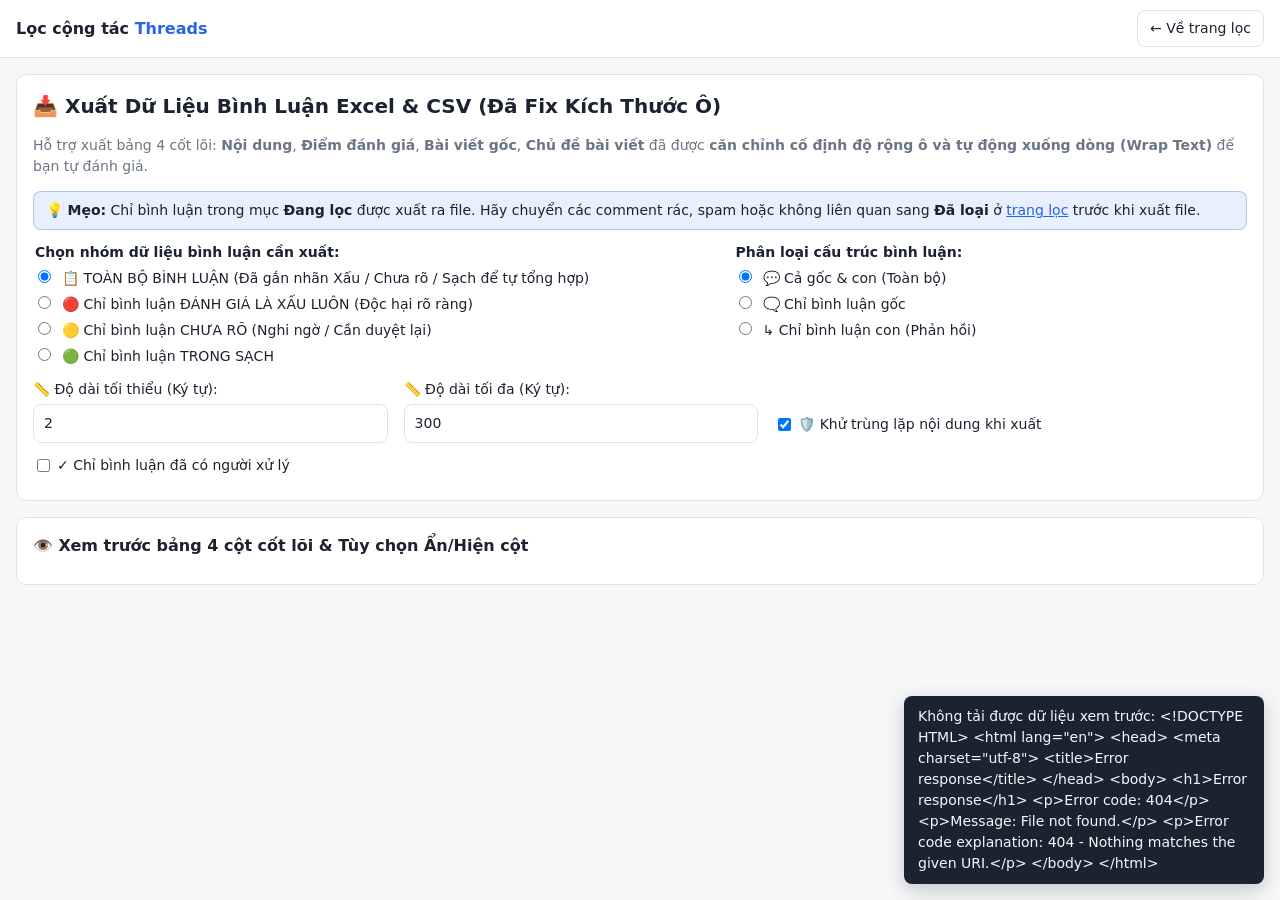
==== src/ThreadsToxic.Web/wwwroot/export.html @ dfff082c "feat: Kho phụ, xuất Excel/CSV, chuyển database lên Supabase, deploy Railway - Kho phụ (review_queue)" ====
<!doctype html>
<html lang="vi">
<head>
  <meta charset="utf-8">
  <meta name="viewport" content="width=device-width, initial-scale=1">
  <title>Xuất Excel & CSV</title>
  <link rel="stylesheet" href="css/app.css">
</head>
<body>
  <header class="topbar">
    <div class="brand">Lọc cộng tác <span>Threads</span></div>
    <nav class="topnav"><a class="btn ghost" href="./">← Về trang lọc</a></nav>
  </header>

  <main class="page">
    <section class="panel">
      <h1 class="page-title">📥 Xuất Dữ Liệu Bình Luận Excel &amp; CSV (Đã Fix Kích Thước Ô)</h1>
      <p class="muted">Hỗ trợ xuất bảng 4 cốt lõi: <b>Nội dung</b>, <b>Điểm đánh giá</b>, <b>Bài viết gốc</b>, <b>Chủ đề bài viết</b>
        đã được <b>căn chỉnh cố định độ rộng ô và tự động xuống dòng (Wrap Text)</b> để bạn tự đánh giá.</p>
      <p class="note info">💡 <b>Mẹo:</b> Chỉ bình luận trong mục <b>Đang lọc</b> được xuất ra file. Hãy chuyển các comment rác, spam
        hoặc không liên quan sang <b>Đã loại</b> ở <a href="./">trang lọc</a> trước khi xuất file.</p>

      <form id="exportForm" class="export-options" autocomplete="off">
        <fieldset class="radio-group">
          <legend>Chọn nhóm dữ liệu bình luận cần xuất:</legend>
          <label><input type="radio" name="status" value="all" checked> 📋 TOÀN BỘ BÌNH LUẬN (Đã gắn nhãn Xấu / Chưa rõ / Sạch để tự tổng hợp)</label>
          <label><input type="radio" name="status" value="bad"> 🔴 Chỉ bình luận ĐÁNH GIÁ LÀ XẤU LUÔN (Độc hại rõ ràng)</label>
          <label><input type="radio" name="status" value="ambiguous"> 🟡 Chỉ bình luận CHƯA RÕ (Nghi ngờ / Cần duyệt lại)</label>
          <label><input type="radio" name="status" value="clean"> 🟢 Chỉ bình luận TRONG SẠCH</label>
        </fieldset>

        <fieldset class="radio-group">
          <legend>Phân loại cấu trúc bình luận:</legend>
          <label><input type="radio" name="type" value="all" checked> 💬 Cả gốc &amp; con (Toàn bộ)</label>
          <label><input type="radio" name="type" value="root"> 🗨️ Chỉ bình luận gốc</label>
          <label><input type="radio" name="type" value="reply"> ↳ Chỉ bình luận con (Phản hồi)</label>
        </fieldset>

        <div class="length-row">
          <label>📏 Độ dài tối thiểu (Ký tự):
            <input id="minLength" type="number" min="0" max="500" step="1" value="2"
                   title="Bỏ qua các bình luận quá ngắn (như ừ, ờ, icon lẻ hoặc dấu chấm). Mặc định: 2 ký tự.">
          </label>
          <label>📏 Độ dài tối đa (Ký tự):
            <input id="maxLength" type="number" min="10" max="10000" step="10" value="300"
                   title="Bỏ qua các bình luận spam hoặc quá dài vượt ngưỡng. Mặc định: 300 ký tự.">
          </label>
          <label class="check" title="Loại bỏ các bình luận có nội dung giống hệt nhau khi xuất file Excel/CSV, chỉ giữ lại 1 bản ghi tốt nhất.">
            <input id="dedup" type="checkbox" checked> 🛡️ Khử trùng lặp nội dung khi xuất
          </label>
          <label class="check" title="Chỉ bình luận đã có người xử lý (giữ lại, loại, khôi phục) ở trang lọc.">
            <input id="reviewed" type="checkbox"> ✓ Chỉ bình luận đã có người xử lý
          </label>
        </div>
      </form>
    </section>

    <section class="panel">
      <h2 class="section-title">👁️ Xem trước bảng 4 cột cốt lõi &amp; Tùy chọn Ẩn/Hiện cột</h2>
      <p id="previewLoading" class="muted">Đang tải dữ liệu xem trước…</p>
      <p id="previewEmpty" class="note warn" hidden>Hiện tại chưa có bình luận nào thuộc nhóm này trong CSDL.</p>

      <div id="previewBody" hidden>
        <details class="columns-box" open>
          <summary>🛠️ TÙY CHỌN ẨN / HIỆN CỘT (Cột bị ẩn trên giao diện sẽ KHÔNG xuất hiện trong file Excel/CSV)</summary>
          <p><b>Bỏ chọn cột nào thì file Excel / CSV tải về sẽ tự động LOẠI BỎ cột đó:</b></p>
          <div class="presets">
            <button type="button" class="btn" data-preset="all">📋 Chọn tất cả</button>
            <button type="button" class="btn" data-preset="tree" title="Bài viết, f0, f1, f2, f3, Nội dung, Điểm đánh giá, Chủ đề bài viết">🌳 Bài viết ➔ F0-F3 ➔ Cmt</button>
            <button type="button" class="btn" data-preset="core" title="Bài viết, Nội dung, Điểm đánh giá, Chủ đề bài viết">🎯 4 cốt lõi (Bài viết ➔ Cmt)</button>
            <button type="button" class="btn" data-preset="review">🏷️ Đầy đủ + Tự đánh giá</button>
          </div>
          <label class="field-label" for="addColumn">Chọn danh sách cột cần xuất ra file:</label>
          <div class="multiselect">
            <div id="chosenColumns" class="chips"></div>
            <select id="addColumn" aria-label="Thêm cột"></select>
          </div>
        </details>

        <p id="noColumnsWarning" class="note warn" hidden>⚠️ Bạn đã ẩn toàn bộ các cột! Vui lòng chọn ít nhất 1 cột bên trên.</p>
        <p id="previewInfo" class="note info"></p>
        <div class="table-wrap"><table id="previewTable" class="preview-table"></table></div>

        <hr class="divider">
        <div class="downloads">
          <div class="download-box">
            <button id="makeXlsx" type="button" class="btn primary wide">⚙️ TẠO FILE EXCEL</button>
            <a id="getXlsx" class="btn download wide" hidden></a>
            <p id="xlsxCaption" class="caption" hidden></p>
          </div>
          <div class="download-box">
            <button id="makeCsv" type="button" class="btn wide">⚙️ TẠO FILE CSV</button>
            <a id="getCsv" class="btn download wide" hidden></a>
            <p id="csvCaption" class="caption" hidden>Chuẩn mã UTF-8-BOM: mở bằng Excel không lỗi font.</p>
          </div>
        </div>
      </div>
    </section>
  </main>

  <div id="toasts" class="toasts" aria-live="polite"></div>

  <script src="js/util.js"></script>
  <script src="js/export.js"></script>
</body>
</html>
---- src/ThreadsToxic.Web/wwwroot/css/app.css ----
:root {
  --bg: #f6f7f9;
  --surface: #ffffff;
  --surface-2: #f0f2f5;
  --border: #dfe3e8;
  --text: #1c2330;
  --muted: #6b7585;
  --accent: #2563eb;
  --accent-ink: #ffffff;
  --danger: #dc2626;
  --warn: #d97706;
  --ok: #16a34a;
  --focus: #dbeafe;
  --lock: #7c3aed;
  --radius: 10px;
}

@media (prefers-color-scheme: dark) {
  :root:not([data-theme="light"]) {
    --bg: #0f1216;
    --surface: #171b22;
    --surface-2: #1f242d;
    --border: #2a303a;
    --text: #e6e9ef;
    --muted: #8a94a6;
    --accent: #3b82f6;
    --focus: #1e3a5f;
    --lock: #a78bfa;
  }
}

:root[data-theme="dark"] {
  --bg: #0f1216;
  --surface: #171b22;
  --surface-2: #1f242d;
  --border: #2a303a;
  --text: #e6e9ef;
  --muted: #8a94a6;
  --accent: #3b82f6;
  --focus: #1e3a5f;
  --lock: #a78bfa;
}

* { box-sizing: border-box; }

body {
  margin: 0;
  background: var(--bg);
  color: var(--text);
  font: 14px/1.5 system-ui, -apple-system, "Segoe UI", Roboto, sans-serif;
}

.muted { color: var(--muted); }

kbd {
  font: 12px ui-monospace, monospace;
  background: var(--surface-2);
  border: 1px solid var(--border);
  border-radius: 4px;
  padding: 0 4px;
}

/* ---- Topbar ---- */
.topbar {
  position: sticky;
  top: 0;
  z-index: 5;
  display: flex;
  flex-wrap: wrap;
  align-items: center;
  gap: 12px 16px;
  padding: 10px 16px;
  background: var(--surface);
  border-bottom: 1px solid var(--border);
}
.brand { font-weight: 700; font-size: 16px; }
.brand span { color: var(--accent); }

.presence { display: flex; flex-wrap: wrap; gap: 6px; flex: 1; }
.chip {
  display: inline-flex;
  align-items: center;
  gap: 6px;
  padding: 2px 10px 2px 4px;
  border-radius: 999px;
  background: var(--surface-2);
  border: 1px solid var(--border);
  font-size: 13px;
}
.avatar {
  width: 22px;
  height: 22px;
  border-radius: 50%;
  display: inline-grid;
  place-items: center;
  color: #fff;
  font-size: 11px;
  font-weight: 700;
}
.chip .focus-dot { color: var(--lock); }

.status { font-size: 13px; color: var(--muted); }
.status[data-state="online"] { color: var(--ok); }
.status[data-state="offline"] { color: var(--danger); }

/* ---- Layout ---- */
.layout {
  display: grid;
  grid-template-columns: minmax(0, 1fr) minmax(300px, 380px);
  gap: 16px;
  padding: 16px;
  max-width: 1400px;
  margin: 0 auto;
}
@media (max-width: 900px) {
  .layout { grid-template-columns: 1fr; padding: 16px; }
}

.board, .detail {
  background: var(--surface);
  border: 1px solid var(--border);
  border-radius: var(--radius);
  padding: 12px;
  min-width: 0;
}
.detail { position: sticky; top: 76px; align-self: start; max-height: calc(100vh - 100px); overflow: auto; }
@media (max-width: 900px) { .detail { position: static; max-height: none; } }

/* ---- Tabs, filters, actions ---- */
.tabs { display: flex; gap: 6px; margin-bottom: 10px; }
.tab {
  flex: 1;
  padding: 8px 12px;
  border: 1px solid var(--border);
  border-radius: 8px;
  background: var(--surface-2);
  color: var(--text);
  cursor: pointer;
  font: inherit;
}
.tab b {
  margin-left: 6px;
  padding: 0 7px;
  border-radius: 999px;
  background: var(--border);
  font-weight: 600;
}
.tab.is-active { background: var(--accent); color: var(--accent-ink); border-color: var(--accent); }
.tab.is-active b { background: rgba(255, 255, 255, .25); }

.filters {
  display: grid;
  grid-template-columns: 2fr 1.5fr 1fr 1fr 1.4fr;
  gap: 8px;
  margin-bottom: 10px;
}
@media (max-width: 700px) { .filters { grid-template-columns: 1fr 1fr; } .filters input[type="search"] { grid-column: span 2; } }

input, select {
  width: 100%;
  padding: 8px 10px;
  border: 1px solid var(--border);
  border-radius: 8px;
  background: var(--surface);
  color: var(--text);
  font: inherit;
  min-width: 0;
}
input:focus, select:focus { outline: 2px solid var(--accent); outline-offset: -1px; }

.actionbar {
  display: flex;
  flex-wrap: wrap;
  align-items: center;
  gap: 8px 12px;
  padding: 8px 0;
  border-top: 1px solid var(--border);
  border-bottom: 1px solid var(--border);
  margin-bottom: 8px;
}
.selectall { display: inline-flex; gap: 6px; align-items: center; cursor: pointer; white-space: nowrap; }
.actionbar #moveBtn { margin-left: auto; }

.btn {
  padding: 7px 12px;
  border-radius: 8px;
  border: 1px solid var(--border);
  background: var(--surface-2);
  color: var(--text);
  cursor: pointer;
  font: inherit;
  white-space: nowrap;
}
.btn:disabled { opacity: .45; cursor: default; }
.btn.primary { background: var(--accent); border-color: var(--accent); color: var(--accent-ink); }
.btn.ghost { background: transparent; }

/* ---- List rows ---- */
.list { display: flex; flex-direction: column; gap: 6px; min-height: 200px; }
/* Đang tải trang mới: giữ danh sách cũ, làm mờ thay vì để trống */
.list { transition: opacity .15s ease; }
.list.is-loading { opacity: .55; cursor: progress; }

.row {
  display: grid;
  grid-template-columns: auto 1fr;
  gap: 10px;
  padding: 10px;
  border: 1px solid var(--border);
  border-radius: 8px;
  background: var(--surface);
  cursor: pointer;
  transition: background .12s;
}
.row:hover { background: var(--surface-2); }
.row.is-focus { background: var(--focus); border-color: var(--accent); }
.row.is-selected .check input { accent-color: var(--accent); }
.row.is-locked { border-left: 4px solid var(--lock); }
.row .check { padding-top: 2px; }
.row .check input { width: 16px; height: 16px; }

.row .meta { display: flex; flex-wrap: wrap; gap: 6px; align-items: center; font-size: 12px; color: var(--muted); margin-bottom: 4px; }
.row .content { margin: 0; white-space: pre-wrap; word-break: break-word; }

.score {
  font-weight: 700;
  padding: 1px 7px;
  border-radius: 6px;
  color: #fff;
  background: var(--ok);
}
.score.mid { background: var(--warn); }
.score.high { background: var(--danger); }

.level {
  padding: 0 6px;
  border-radius: 5px;
  background: var(--surface-2);
  border: 1px solid var(--border);
}
.source {
  padding: 0 6px;
  border-radius: 5px;
  color: var(--warn);
  border: 1px dashed var(--warn);
}
.lock { color: var(--lock); font-weight: 600; }

.tags { display: flex; flex-wrap: wrap; gap: 4px; margin-top: 6px; }
.tag {
  font-size: 12px;
  padding: 0 6px;
  border-radius: 5px;
  background: color-mix(in srgb, var(--danger) 12%, transparent);
  color: var(--danger);
}

.empty { padding: 40px 12px; text-align: center; color: var(--muted); }

/* ---- Pager ---- */
.pager { display: flex; align-items: center; justify-content: space-between; gap: 8px; margin-top: 10px; }

/* ---- Detail panel ---- */
.detail h2 { font-size: 15px; margin: 0 0 8px; }
.chain { list-style: none; margin: 0 0 12px; padding: 0; display: flex; flex-direction: column; gap: 6px; }
.chain li {
  padding: 8px 10px;
  border-left: 3px solid var(--border);
  background: var(--surface-2);
  border-radius: 6px;
  white-space: pre-wrap;
  word-break: break-word;
}
.chain li.current { border-left-color: var(--accent); background: var(--focus); }
.chain small { display: block; color: var(--muted); font-weight: 600; margin-bottom: 2px; }
.kv { display: grid; grid-template-columns: auto 1fr; gap: 4px 10px; font-size: 13px; margin: 0 0 12px; }
.kv dt { color: var(--muted); }
.kv dd { margin: 0; overflow-wrap: anywhere; }
.detail .actions { display: flex; gap: 8px; flex-wrap: wrap; }
.detail a { color: var(--accent); }

/* ---- Modal & toasts ---- */
.modal {
  position: fixed;
  inset: 0;
  display: grid;
  place-items: center;
  background: rgba(0, 0, 0, .45);
  padding: 16px;
  z-index: 20;
}
.modal[hidden] { display: none; }
.modal-card {
  width: min(420px, 100%);
  background: var(--surface);
  border: 1px solid var(--border);
  border-radius: var(--radius);
  padding: 20px;
  display: flex;
  flex-direction: column;
  gap: 12px;
}
.modal-card h2 { margin: 0; }
.modal-card p { margin: 0; }

.toasts {
  position: fixed;
  right: 16px;
  bottom: 16px;
  display: flex;
  flex-direction: column;
  gap: 8px;
  z-index: 30;
  max-width: min(360px, calc(100vw - 32px));
}
.toast {
  background: var(--text);
  color: var(--bg);
  padding: 10px 14px;
  border-radius: 8px;
  box-shadow: 0 6px 20px rgba(0, 0, 0, .2);
  animation: rise .18s ease-out;
  display: flex;
  align-items: center;
  gap: 12px;
}
.toast-action {
  flex: none;
  padding: 3px 10px;
  border: 1px solid currentColor;
  border-radius: 6px;
  background: transparent;
  color: inherit;
  font: inherit;
  font-weight: 600;
  cursor: pointer;
}
@keyframes rise { from { transform: translateY(6px); opacity: 0; } }

.hotkeys { text-align: center; padding: 8px 16px 20px; font-size: 12px; }

a.btn { text-decoration: none; display: inline-block; }
a.btn[hidden] { display: none; }
.small { font-size: 12px; word-break: break-all; }
.bulk {
  display: flex;
  flex-wrap: wrap;
  align-items: center;
  gap: 8px 12px;
  padding: 8px 10px;
  margin-bottom: 8px;
  border: 1px dashed var(--warn);
  border-radius: 8px;
}
.bulk[hidden] { display: none; }
.summary-line { margin: 0 0 10px; }

.progress { font-size: 13px; }
.reviewed {
  font-size: 12px;
  padding: 0 6px;
  border-radius: 5px;
  color: var(--ok);
  border: 1px solid color-mix(in srgb, var(--ok) 40%, transparent);
}

/* ---- Trang xuất Excel/CSV ---- */
.topnav { margin-left: auto; }
.page {
  display: flex;
  flex-direction: column;
  gap: 16px;
  padding: 16px;
  max-width: 1400px;
  margin: 0 auto;
}
.panel {
  background: var(--surface);
  border: 1px solid var(--border);
  border-radius: var(--radius);
  padding: 16px;
  min-width: 0;
}
.page-title { font-size: 20px; margin: 0 0 6px; }
.section-title { font-size: 16px; margin: 0 0 10px; }
.panel a { color: var(--accent); }

.note {
  margin: 10px 0;
  padding: 8px 12px;
  border-radius: 8px;
  border: 1px solid var(--border);
}
.note.info { background: color-mix(in srgb, var(--accent) 10%, transparent); border-color: color-mix(in srgb, var(--accent) 30%, transparent); }
.note.warn { background: color-mix(in srgb, var(--warn) 12%, transparent); border-color: color-mix(in srgb, var(--warn) 35%, transparent); }

.export-options { display: grid; grid-template-columns: 2fr 1.5fr; gap: 12px 16px; margin-top: 12px; }
.radio-group { border: 0; margin: 0; padding: 0; display: flex; flex-direction: column; gap: 4px; min-width: 0; }
.radio-group legend { font-weight: 600; margin-bottom: 4px; }
.radio-group label, .check { display: flex; gap: 8px; align-items: baseline; cursor: pointer; }
.radio-group input, .check input { width: auto; flex: none; }
.length-row { grid-column: 1 / -1; display: grid; grid-template-columns: 1.5fr 1.5fr 2fr; gap: 12px 16px; align-items: end; }
.length-row label { display: flex; flex-direction: column; gap: 4px; }
.length-row .check { flex-direction: row; align-items: center; padding-bottom: 8px; }
@media (max-width: 800px) {
  .export-options, .length-row { grid-template-columns: 1fr; }
}

.columns-box {
  border: 1px solid var(--border);
  border-radius: 8px;
  padding: 8px 12px;
  background: var(--surface-2);
}
.columns-box summary { cursor: pointer; font-weight: 600; }
.presets { display: flex; flex-wrap: wrap; gap: 8px; margin-bottom: 10px; }
.field-label { display: block; margin-bottom: 4px; }
.multiselect {
  display: flex;
  flex-wrap: wrap;
  gap: 6px;
  align-items: center;
  padding: 6px;
  border: 1px solid var(--border);
  border-radius: 8px;
  background: var(--surface);
}
.chips { display: contents; }
.col-chip { padding: 2px 4px 2px 10px; background: color-mix(in srgb, var(--accent) 14%, var(--surface)); }
.chip-x {
  border: 0;
  background: transparent;
  color: inherit;
  cursor: pointer;
  font: inherit;
  font-weight: 700;
  padding: 0 6px;
}
.multiselect select { width: auto; flex: 1 1 180px; border-style: dashed; }

.table-wrap {
  max-height: 380px;
  overflow: auto;
  border: 1px solid var(--border);
  border-radius: 8px;
}
.preview-table { border-collapse: collapse; width: max-content; min-width: 100%; font-size: 13px; }
.preview-table th, .preview-table td {
  border-bottom: 1px solid var(--border);
  border-right: 1px solid var(--border);
  padding: 4px 8px;
  text-align: left;
  vertical-align: top;
  max-width: 320px;
  overflow: hidden;
  text-overflow: ellipsis;
  white-space: nowrap;
}
.preview-table th { position: sticky; top: 0; background: var(--surface-2); z-index: 1; }
.preview-table .row-no { color: var(--muted); text-align: right; }

.divider { border: 0; border-top: 1px solid var(--border); margin: 16px 0; }
.downloads { display: grid; grid-template-columns: 1fr 1fr; gap: 16px; }
@media (max-width: 700px) { .downloads { grid-template-columns: 1fr; } }
.download-box { display: flex; flex-direction: column; gap: 8px; min-width: 0; }
.btn.wide { width: 100%; text-align: center; white-space: normal; }
.btn.download { background: var(--ok); border-color: var(--ok); color: #fff; font-weight: 600; }
.caption { margin: 0; font-size: 13px; color: var(--muted); }

@media (prefers-reduced-motion: reduce) { * { animation: none !important; transition: none !important; } }

/* Kho phụ: một cột, bộ lọc rộng hơn để không cắt chữ */
.layout.single { grid-template-columns: minmax(0, 1fr); }
.filters.queue-filters { grid-template-columns: 2fr 1.2fr 1.4fr 1.6fr; }
@media (max-width: 700px) { .filters.queue-filters { grid-template-columns: 1fr 1fr; } }
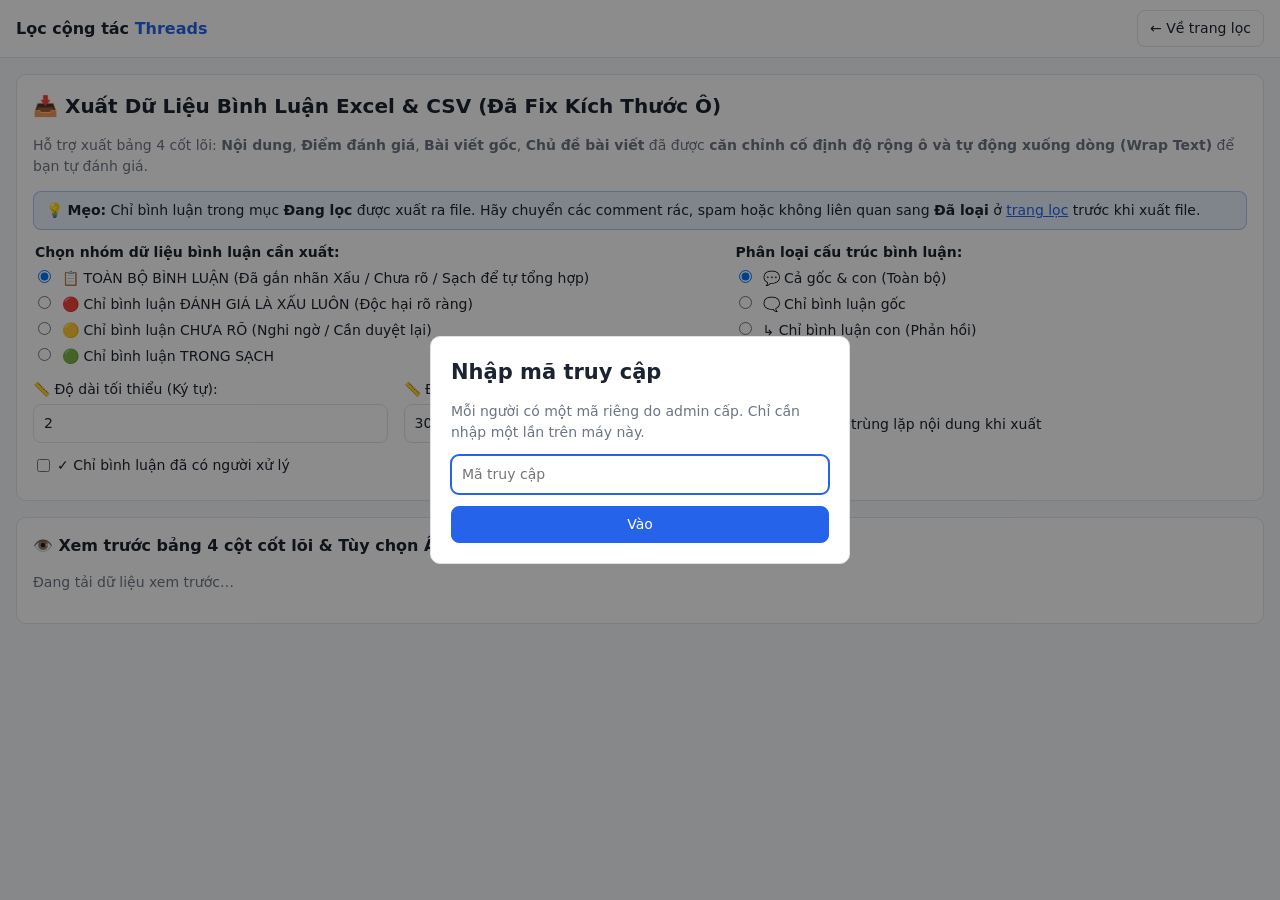
==== commit 3bbfb23a: "feat: chuỗi F0→F3 liền mạch, mã truy cập vĩnh viễn, chia việc - Migration 007: liên kết cha–con tính" ====
--- a/src/ThreadsToxic.Web/wwwroot/export.html
+++ b/src/ThreadsToxic.Web/wwwroot/export.html
@@ -101,6 +101,7 @@
   <div id="toasts" class="toasts" aria-live="polite"></div>
 
   <script src="js/util.js"></script>
+  <script src="js/auth.js"></script>
   <script src="js/export.js"></script>
 </body>
 </html>
--- a/src/ThreadsToxic.Web/wwwroot/css/app.css
+++ b/src/ThreadsToxic.Web/wwwroot/css/app.css
@@ -473,3 +473,11 @@
 .layout.single { grid-template-columns: minmax(0, 1fr); }
 .filters.queue-filters { grid-template-columns: 2fr 1.2fr 1.4fr 1.6fr; }
 @media (max-width: 700px) { .filters.queue-filters { grid-template-columns: 1fr 1fr; } }
+
+/* Chia việc (admin) */
+.my-progress { font-size: 13px; white-space: nowrap; }
+.assign-card { width: min(640px, calc(100vw - 32px)); gap: 12px; }
+.assign-table { width: 100%; border-collapse: collapse; font-size: 14px; }
+.assign-table th, .assign-table td { padding: 6px 8px; border-bottom: 1px solid var(--border); text-align: left; }
+.assign-table td:not(:first-child), .assign-table th:not(:first-child) { text-align: right; }
+.assign-transfer { display: flex; flex-wrap: wrap; align-items: center; gap: 8px; }
